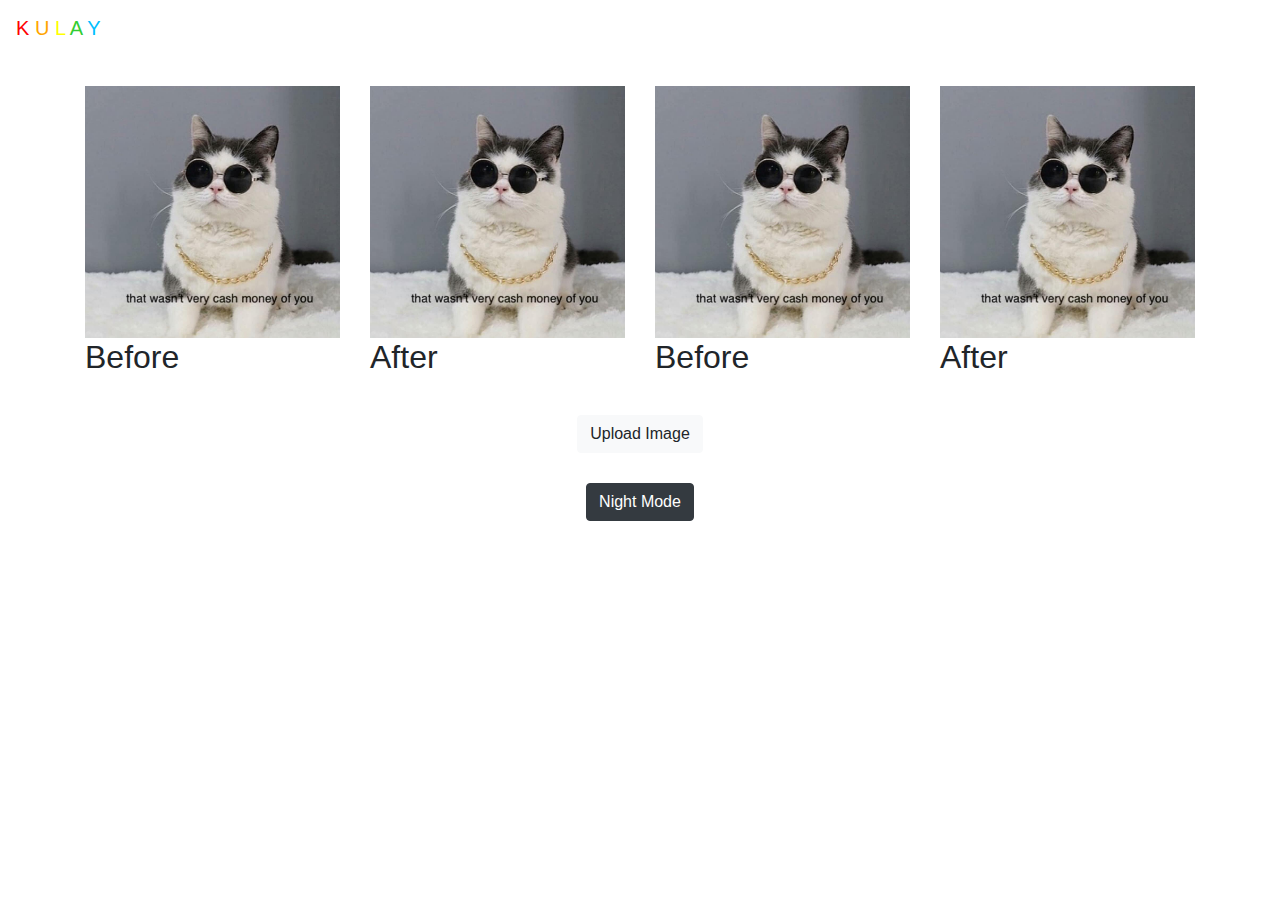
==== index.html @ a7fe59c1 "kulay" ====
<!DOCTYPE html>
<html lang="en">

  <head>
    <meta charset="utf-8">
    <meta http-equiv="X-UA-Compatible" content="IE=edge">
    <meta name="viewport" content="width=device-width, initial-scale=1">

    <meta name="author" content = "Matt and Hill">
    <meta name="description" content = "paint by numbers">

    <title>Kulay</title>
    <link rel="stylesheet" href="https://maxcdn.bootstrapcdn.com/bootstrap/4.2.1/css/bootstrap.min.css">
    <link rel="stylesheet" href="styles/main.css">
  </head>

  <body id="body" class="light">

    <header>
      <nav class="navbar navbar-expand-lg navbar-dark" id="barboy">
        <a class="navbar-brand" href="#">
          <span style='color: red'>K</span>
          <span style='color: orange'>U</span>
          <span style='color: yellow'>L</span>
          <span style='color: limegreen'>A</span>
          <span style='color: deepskyblue'>Y</span>
        </a>
        <button class="navbar-toggler" type="button" data-toggle="collapse" data-target="#collapsibleNavbar">
          <span class="navbar-toggler-icon"></span>
        </button>
        <div class="collapse navbar-collapse justify-content-end" id="collapsibleNavbar">
          <ul class="navbar-nav">
            <li class="nav-item active">
              <a class="nav-link" href="#">Upload</a>
            </li>
            <li class="nav-item">
              <a class="nav-link" href="gallery.html">Gallery</a>
            </li>
            <li class="nav-item">
              <a class="nav-link" href="#">Community</a>
            </li>
            <li class="nav-item">
              <a class="nav-link" href="login.html">Account</a>
            </li>
          </ul>
        </div>
      </nav>
    </header>

    <div class="container">
      <div class="row">
        <div class="col-md-3">
          <img src="images/before1.png" class="img-fluid" alt="image1">
          <h2 id="bef">Before</h2>
        </div>
        <div class="col-md-3">
          <img src="images/after1.png" class="img-fluid" alt="image2">
          <h2>After</h2>
        </div>
        <div class="col-md-3">
          <img src="images/before2.png" class="img-fluid" alt="image3">
          <h2>Before</h2>
        </div>
        <div class="col-md-3">
          <img src="images/after2.png" class="img-fluid" alt="image4">
          <h2>After</h2>
        </div>
      </div>
    </div>

    <div class="container" style="text-align:center">
      <input type="button" class="btn btn-light" id="add" value="Upload Image" onclick='(function(){ alert("Poopee");})();'/>
    </div>

    <div class="container" style="text-align:center">
      <input type="button" class="btn btn-dark" id="night-mode" value="Night Mode" onclick='nightMode()'/>
    </div>

    <script type="text/javascript">
      function nightMode(){
        var body = document.getElementById("body")
        var theme = body.className
        body.className = theme == "dark" ? "light" : "dark"
      }
    </script>
  </body>
---- styles/main.css ----
.container{
  padding-top: 30px;
}
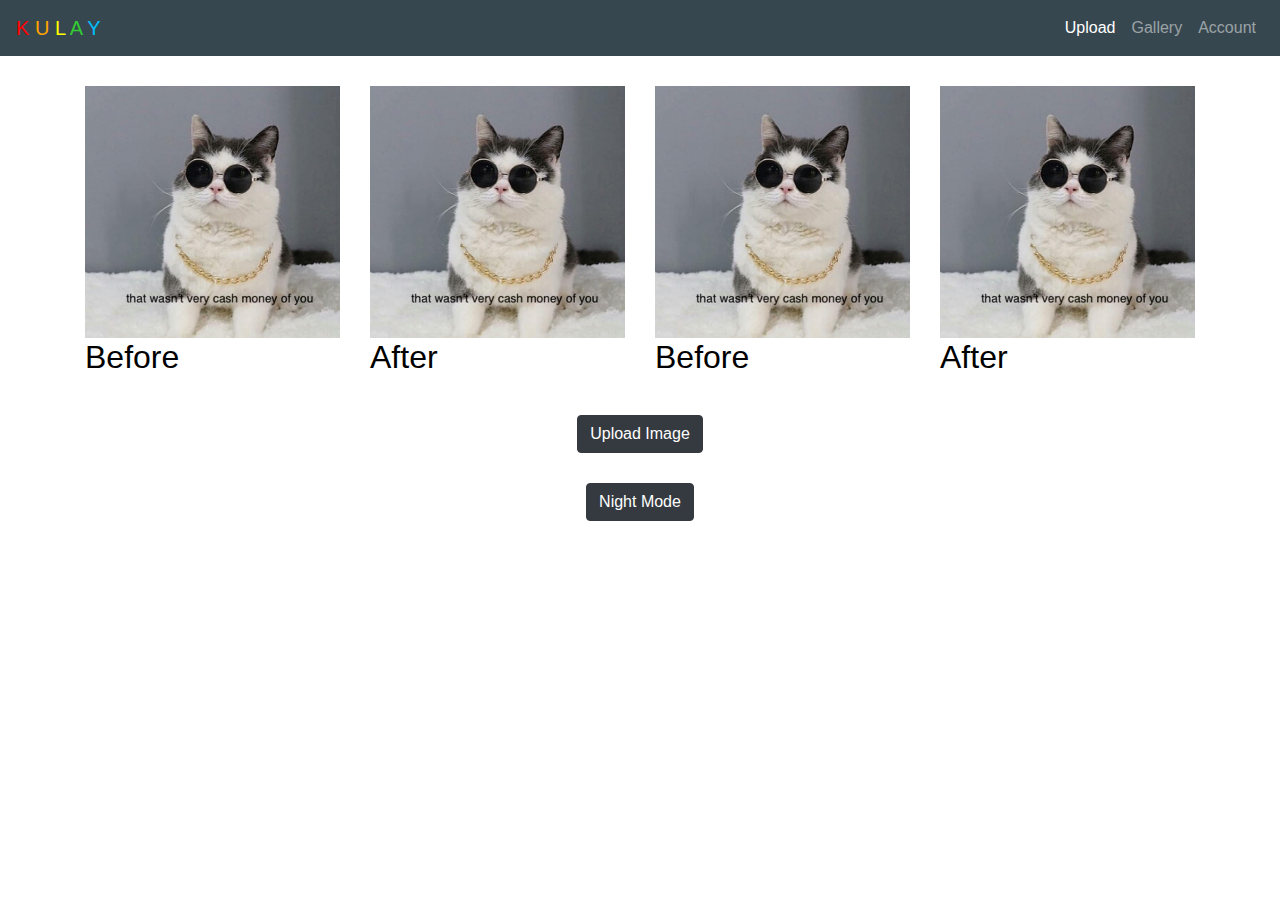
==== commit 0046e28c: "fixed navbar" ====
--- a/index.html
+++ b/index.html
@@ -38,9 +38,6 @@
               <a class="nav-link" href="gallery.html">Gallery</a>
             </li>
             <li class="nav-item">
-              <a class="nav-link" href="#">Community</a>
-            </li>
-            <li class="nav-item">
               <a class="nav-link" href="login.html">Account</a>
             </li>
           </ul>
@@ -70,7 +67,7 @@
     </div>
 
     <div class="container" style="text-align:center">
-      <input type="button" class="btn btn-light" id="add" value="Upload Image" onclick='(function(){ alert("Poopee");})();'/>
+      <input type="button" class="btn btn-dark" id="add" value="Upload Image" onclick='(function(){ alert("Poopee");})();'/>
     </div>
 
     <div class="container" style="text-align:center">
@@ -84,4 +81,6 @@
         body.className = theme == "dark" ? "light" : "dark"
       }
     </script>
+    <script src="https://ajax.googleapis.com/ajax/libs/jquery/3.3.1/jquery.min.js"></script>
+    <script src="https://maxcdn.bootstrapcdn.com/bootstrap/4.2.1/js/bootstrap.min.js"></script>
   </body>
--- a/styles/main.css
+++ b/styles/main.css
@@ -1,3 +1,30 @@
 .container{
   padding-top: 30px;
 }
+body.dark{
+  background-color: #37474f;
+  color: #fff;
+}
+
+body.dark input{
+  background-color: #102027;
+  color: #fff;
+}
+
+body.dark nav{
+  background-color: #102027;
+}
+
+body.light {
+  background-color: #fff;
+  color: #000;
+}
+
+body.light input button{
+  background-color: #37474f;
+  color: #fff;
+}
+
+body.light nav{
+  background-color: #37474f;
+}
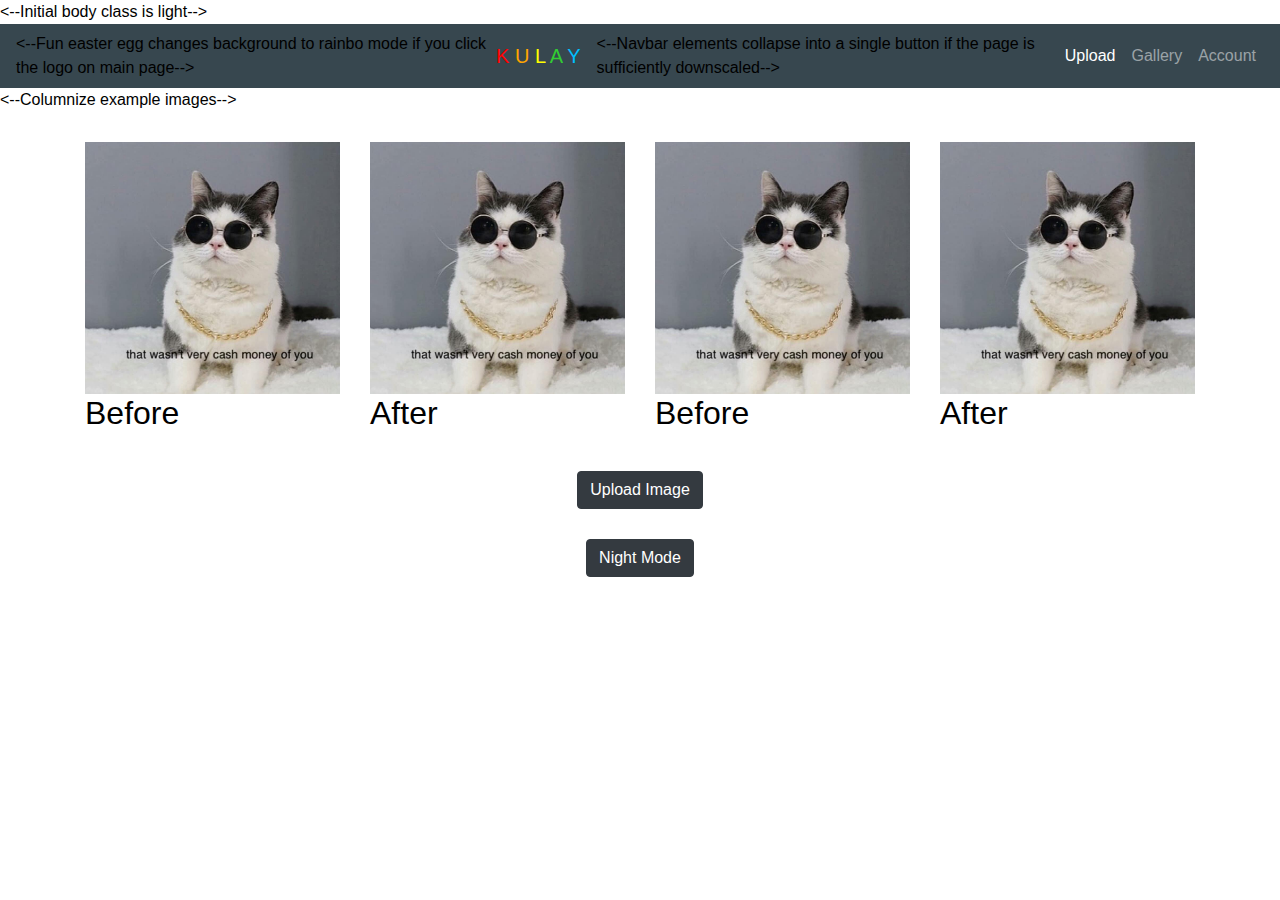
==== commit 98abd10c: "comments hill" ====
--- a/index.html
+++ b/index.html
@@ -7,7 +7,7 @@
     <meta http-equiv="X-UA-Compatible" content="IE=edge">
     <meta name="viewport" content="width=device-width, initial-scale=1">
 
-    <meta name="author" content = "Matt and Hill">
+    <meta name="author" content = "Matt (mjc5gh) and Hill (ehd3kh)">
     <meta name="description" content = "paint by numbers">
 
     <title>Kulay</title>
@@ -15,17 +15,19 @@
     <link rel="stylesheet" href="styles/main.css">
   </head>
 
+  <--Initial body class is light-->
   <body id="body" class="light">
-
     <header>
       <nav class="navbar navbar-expand-lg navbar-dark" id="barboy">
-        <a class="navbar-brand" href="#">
+        <--Fun easter egg changes background to rainbo mode if you click the logo on main page-->
+        <a class="navbar-brand" href="#" onclick='rainboMode()'>
           <span style='color: red'>K</span>
           <span style='color: orange'>U</span>
           <span style='color: yellow'>L</span>
           <span style='color: limegreen'>A</span>
           <span style='color: deepskyblue'>Y</span>
         </a>
+        <--Navbar elements collapse into a single button if the page is sufficiently downscaled-->
         <button class="navbar-toggler" type="button" data-toggle="collapse" data-target="#collapsibleNavbar">
           <span class="navbar-toggler-icon"></span>
         </button>
@@ -45,6 +47,7 @@
       </nav>
     </header>
 
+    <--Columnize example images-->
     <div class="container">
       <div class="row">
         <div class="col-md-3">
@@ -67,7 +70,7 @@
     </div>
 
     <div class="container" style="text-align:center">
-      <input type="button" class="btn btn-dark" id="add" value="Upload Image" onclick='(function(){ alert("Poopee");})();'/>
+      <input type="button" class="btn btn-dark" id="add" value="Upload Image" onclick='(()=>{ alert("Not Implemented");})();'/>
     </div>
 
     <div class="container" style="text-align:center">
@@ -75,10 +78,19 @@
     </div>
 
     <script type="text/javascript">
+      //Nightmode function for the nightmode button
       function nightMode(){
         var body = document.getElementById("body")
         var theme = body.className
         body.className = theme == "dark" ? "light" : "dark"
+        var nightBut = document.getElementById("night-mode")
+        nightBut.value = theme == "dark" ? "Night Mode" : "Day Mode"
+      }
+      //Rainbow function toggled when KULAY logo is clicked
+      function rainboMode(){
+        var body = document.getElementById("body")
+        var theme = body.className
+        body.className = theme == "rainbow" ? "light" : "rainbow"
       }
     </script>
     <script src="https://ajax.googleapis.com/ajax/libs/jquery/3.3.1/jquery.min.js"></script>
--- a/styles/main.css
+++ b/styles/main.css
@@ -28,3 +28,16 @@
 body.light nav{
   background-color: #37474f;
 }
+
+body.rainbow{
+  background-image: linear-gradient(to right, red, orange, yellow, green, blue, indigo, violet);
+}
+
+body.rainbow input{
+  background-color: #37474f;
+  color: #fff;
+}
+
+body.rainbow nav{
+  background-color: #37474f;
+}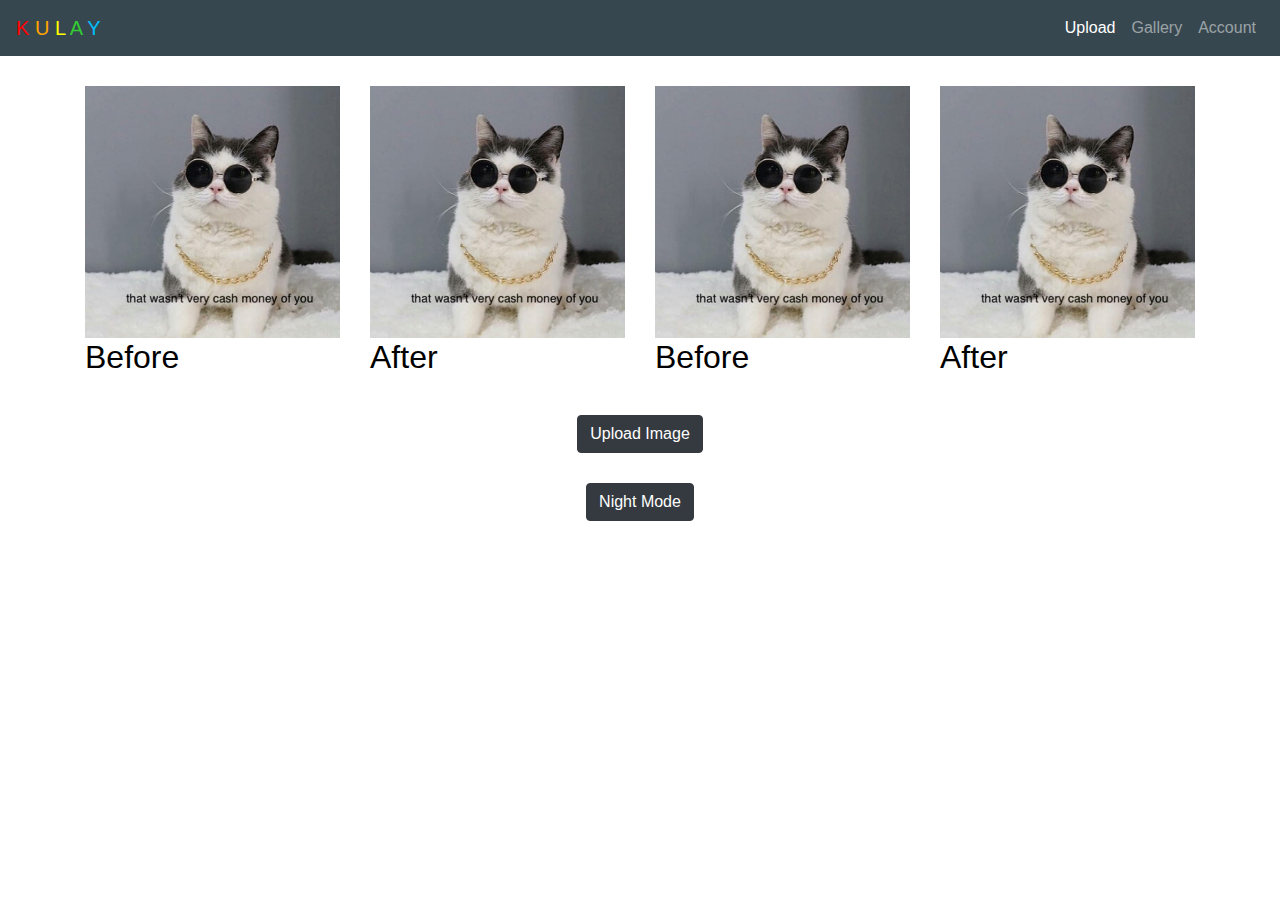
==== commit ae703ef7: "added registering accounts" ====
--- a/index.html
+++ b/index.html
@@ -15,11 +15,11 @@
     <link rel="stylesheet" href="styles/main.css">
   </head>
 
-  <--Initial body class is light-->
+  <!--Initial body class is light-->
   <body id="body" class="light">
     <header>
       <nav class="navbar navbar-expand-lg navbar-dark" id="barboy">
-        <--Fun easter egg changes background to rainbo mode if you click the logo on main page-->
+        <!--Fun easter egg changes background to rainbo mode if you click the logo on main page-->
         <a class="navbar-brand" href="#" onclick='rainboMode()'>
           <span style='color: red'>K</span>
           <span style='color: orange'>U</span>
@@ -27,7 +27,7 @@
           <span style='color: limegreen'>A</span>
           <span style='color: deepskyblue'>Y</span>
         </a>
-        <--Navbar elements collapse into a single button if the page is sufficiently downscaled-->
+        <!--Navbar elements collapse into a single button if the page is sufficiently downscaled-->
         <button class="navbar-toggler" type="button" data-toggle="collapse" data-target="#collapsibleNavbar">
           <span class="navbar-toggler-icon"></span>
         </button>
@@ -47,7 +47,7 @@
       </nav>
     </header>
 
-    <--Columnize example images-->
+    <!--Columnize example images-->
     <div class="container">
       <div class="row">
         <div class="col-md-3">
@@ -82,9 +82,19 @@
       function nightMode(){
         var body = document.getElementById("body")
         var theme = body.className
-        body.className = theme == "dark" ? "light" : "dark"
+        var newClass = body.className  == "dark" ? "light" : "dark"
+        body.className = newClass
         var nightBut = document.getElementById("night-mode")
         nightBut.value = theme == "dark" ? "Night Mode" : "Day Mode"
+        document.cookie = 'theme=' + (newClass == 'light' ? 'light-mode' : 'dark-mode')
+      }
+      function isDark(){
+        return document.cookie.match(/theme=dark-mode/i) != null
+      }
+      function persistentTheme(){
+        var body = document.getElementById("body")
+        body.className = isDark() ? 'dark' : 'light'
+        console.log(document.cookie)
       }
       //Rainbow function toggled when KULAY logo is clicked
       function rainboMode(){
@@ -92,6 +102,9 @@
         var theme = body.className
         body.className = theme == "rainbow" ? "light" : "rainbow"
       }
+      (function() {
+        persistentTheme()
+      })();
     </script>
     <script src="https://ajax.googleapis.com/ajax/libs/jquery/3.3.1/jquery.min.js"></script>
     <script src="https://maxcdn.bootstrapcdn.com/bootstrap/4.2.1/js/bootstrap.min.js"></script>
--- a/styles/main.css
+++ b/styles/main.css
@@ -40,4 +40,4 @@
 
 body.rainbow nav{
   background-color: #37474f;
-}+}
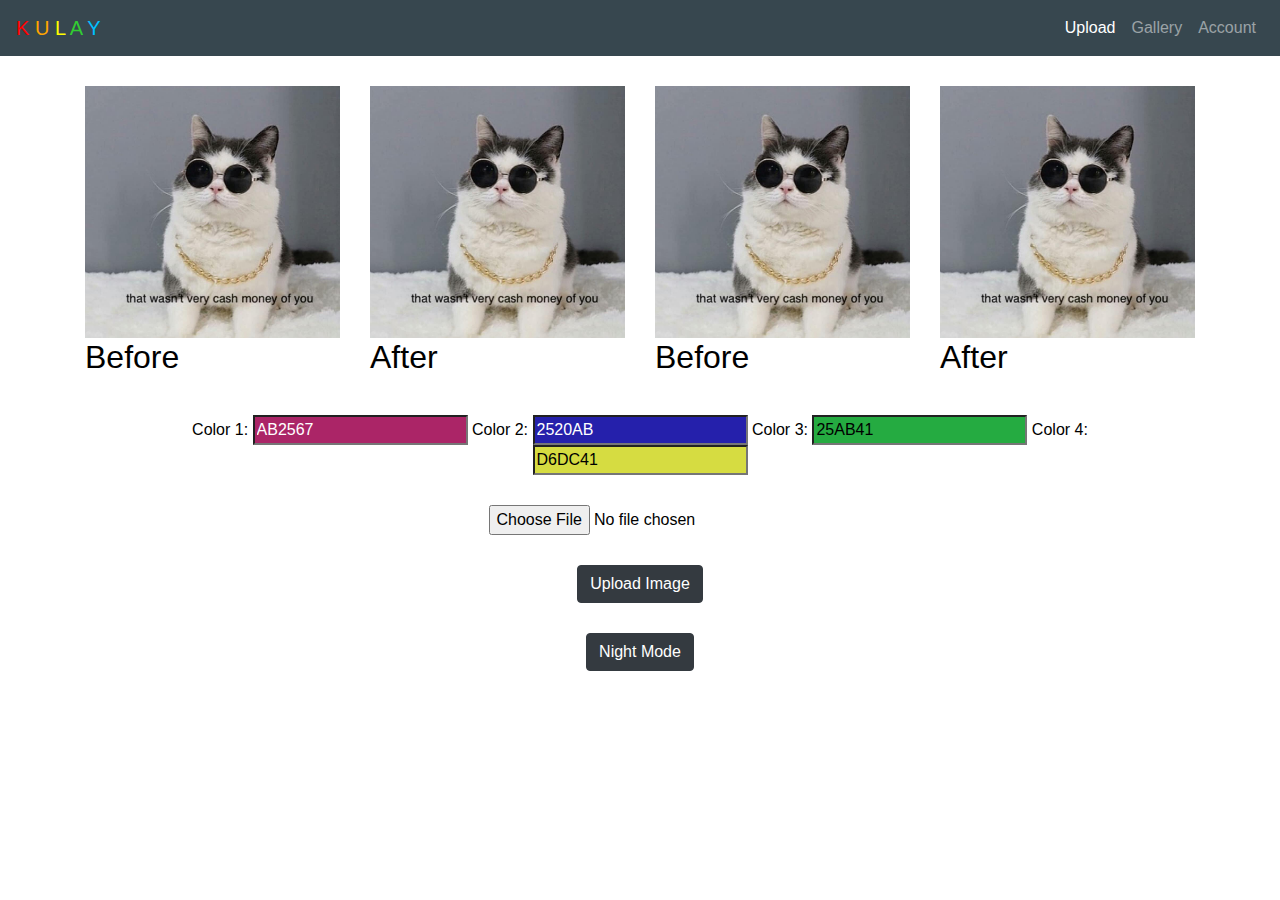
==== commit 93460912: "added uploading your own photo" ====
--- a/index.html
+++ b/index.html
@@ -40,7 +40,7 @@
               <a class="nav-link" href="gallery.html">Gallery</a>
             </li>
             <li class="nav-item">
-              <a class="nav-link" href="login.html">Account</a>
+              <a class="nav-link" href="account.php">Account</a>
             </li>
           </ul>
         </div>
@@ -68,10 +68,20 @@
         </div>
       </div>
     </div>
-
-    <div class="container" style="text-align:center">
-      <input type="button" class="btn btn-dark" id="add" value="Upload Image" onclick='(()=>{ alert("Not Implemented");})();'/>
+    <form action="palette.php" method="POST" enctype="multipart/form-data">
+      <div class="container" style="text-align:center">
+        Color 1: <input class="jscolor" name= "color1" value="ab2567">
+        Color 2: <input class="jscolor" name= "color2" value="2520AB">
+        Color 3: <input class="jscolor" name= "color3" value="25AB41">
+        Color 4: <input class="jscolor" name= "color4" value="D6DC41">
+      </div>
+      <div class="container" style="text-align:center">
+        <input type="file" name="photoUpload" id="photoUpload">
+      </div>
+        <div class="container" style="text-align:center">
+        <input type="submit" class="btn btn-dark" name="submit" value="Upload Image"/>
     </div>
+  </form>
 
     <div class="container" style="text-align:center">
       <input type="button" class="btn btn-dark" id="night-mode" value="Night Mode" onclick='nightMode()'/>
@@ -108,4 +118,5 @@
     </script>
     <script src="https://ajax.googleapis.com/ajax/libs/jquery/3.3.1/jquery.min.js"></script>
     <script src="https://maxcdn.bootstrapcdn.com/bootstrap/4.2.1/js/bootstrap.min.js"></script>
+    <script src="scripts/jscolor.js"></script>
   </body>
